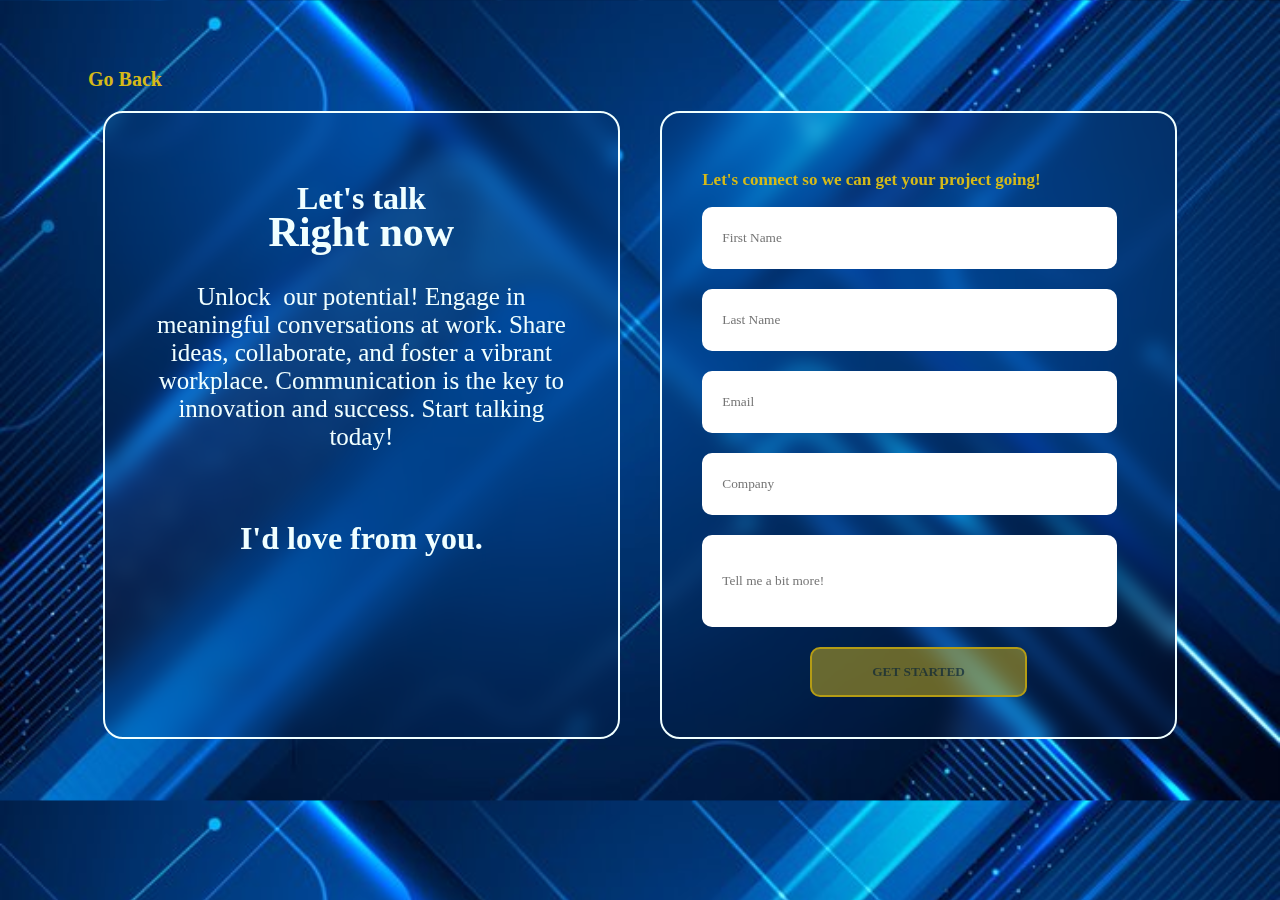
==== cv.html @ 291cdf9b "Initial commit" ====
<!DOCTYPE html>
<html lang="en">
<head>
    <meta charset="UTF-8">
    <meta name="viewport" content="width=device-width, initial-scale=1.0">
    <meta http-equiv="X-UA-Compatible" content="ie=edge">
    <link rel="stylesheet" href="cv.css">
    <title>Curiculum Vitae</title>
</head>
<body>

    <div class="corps">

        <div class="button">

            <a href="../portfolio/index.html">Go Back</a>
            
        </div>
        <div class="container">
            
            <div class="talking" id="talking">
            
                <h2>Let's talk</h2>
                <h2><span>Right now</span></h2>
                <p>Unlock  our potential! Engage in meaningful conversations at work. Share ideas, collaborate, and foster a vibrant workplace. Communication is the key to innovation and success. Start talking today!</p>
                <br>
                <h2>I'd love from you.</h2>
            
            </div>

            <div class="vide">

            </div>
            
            <div class="formulaire" id="formulaire">
            
                <h3>Let's connect so we can get your project going!</h3>
                <div class="input">
                    <input type="text" placeholder="First Name">
                </div>

                <div class="input">
                    <input type="text" placeholder="Last Name">
                </div>
                
                <div class="input">
                    <input type="email" placeholder="Email">
                </div>
                
                <div class="input">
                    <input type="text" placeholder="Company">
                </div>
                
                <div class="input">
                    <input type="text" placeholder="Tell me a bit more!" id="text">
                </div>
                
                <div class="send">
                    <button type="submit">GET STARTED</button>
                </div>

            </div>
            
        </div>
        
    </div>

</body>
</html>
---- cv.css ----
*{
    font-family: 'Times New Roman', Times, serif;
    color: azure;
    cursor: pointer;
}
body{
    background-image: url(./imgs/thumb2-blue-abstract-background-blue-creative-background-neon-lines-background-neon-blue-light.jpg);
    background-size: cover;
    padding: 20px;
}
a{
    text-decoration: none;
    font-family: cursive;
    font-size: 20px;
    font-weight: bold;
    padding: 10px;
    color: rgb(214, 186, 24);
    transition: 0.3s;
}
a:hover{
    color: azure;
    border: 0px solid;
    border-radius: 10px;
    background-color: rgba(214, 185, 24, 0.486);
    transition: 0.3s;
    cursor: default;
}
h2{
    font-family: Georgia, 'Times New Roman', Times, serif;
    font-size: 35px;
    text-align: center;
    display: flex;
    justify-content: center;
    transform-origin: right;
    transition: 0.3s;
}
h2:hover{
    color:rgb(214, 186, 24);
    transform-origin: left;
    transition: 0.2s;
}
span{
    text-align: center;
    font-size: 45px;
    font-family: Georgia, 'Times New Roman', Times, serif;
    margin-top: -35px;
}
span:hover{
    color:rgb(214, 186, 24);
    text-shadow: 0px 0px 5px rgba(6, 125, 223, 0.842);
    transform-origin: left;
    transition: 0.2s;
}
p{
    text-align: center;
    font-size: 25px;
}
h3{
    font-family: cursive;
    font-size: 20px;
    color: rgb(214, 186, 24); 
    transition: 0.3s;
}
h3:hover{
    color: azure;
    transition: 0.2s;
}
.container{
    display: flex;
    justify-content: space-between;
    padding: 0px 375px;
}
.button{
    padding: 0px 400px;
    margin-top: 120px;
    margin-bottom: 20px;
}
.talking, .formulaire{
    width: 800px;
    border: 2px solid;
    border-radius: 20px;
    padding: 40px;
    backdrop-filter: blur(10px);
    transition: 0.6s;
}
#talking:hover{
    background-color: rgba(214, 185, 24, 0.363);
    transition: 0.5s;
}
#formulaire:hover{
    background-color: rgba(6, 125, 223, 0.384);
    transition: 0.5s;
}
.vide{
    width: 75px;
}
.input{
    margin-right: 40px;
    margin-bottom: 20px;
}
input{
    width: 100%;
    height: 60px;
    border: 0px solid;
    border-radius: 10px;
    padding-left: 20px;
    color: rgb(15, 15, 15);
    transition: 0.3s;
}
input:hover{
    background: rgb(179, 201, 201);
    transition: 0.2s;
    cursor: text;
}
button{
    font-family: cursive;
    font-weight: bold;
    width: 50%;
    height: 50px;
    background: rgba(214, 185, 24, 0.486);
    border-radius: 10px;
    border: 2px solid rgb(180, 156, 21);
    color: rgba(6, 34, 56, 0.671);
    transition: 0.3s;
}
button:hover{
    background: rgba(240, 255, 255, 0.788);
    color: rgba(15, 15, 15, 0.822);
    border: 2px solid rgba(15, 15, 15, 0.822);
    transition: 0.2s;
    cursor: default;
}
#text{
    height: 100px;
}
.send{
    display: flex;
    justify-content: center;
}
@media only screen and (max-width: 2050px) and (min-width: 1024px) {
    .button{
        padding: 0px 50px;
        margin-top: 40px;
    }
    .container{
    padding: 0px 75px;
    }
    h2{
        font-size: 32px;
    } 
    span{
        font-size: 42px;
    }
    h3{
        font-size: 17px;
    }
    input{
        height: 60px;
    }
    #text{
        height: 90px;
    }
}

@media only screen and (max-width: 1023px) {
    .button{
        padding: 0px 100px;
        margin-top: 40px;
    }
    .container{
    padding: 0px 100px;
    flex-wrap: wrap;
    }
    .vide{
        height: 50px;
    }
    h3{
        text-align: center;
    }
}

@media only screen and (max-width: 766px) {
    .button{
        padding: 0px 50px;
        margin-top: 40px;
    }
    .container{
    padding: 0px 50px;
    flex-wrap: wrap;
    }
    .vide{
        height: 40px;
    }
    h2{
        font-size: 30px;
    } 
    span{
        font-size: 40px;
    }
    h3{
        font-size: 15px;
    }
    input{
        height: 50px;
    }
    #text{
        height: 80px;
    }
}
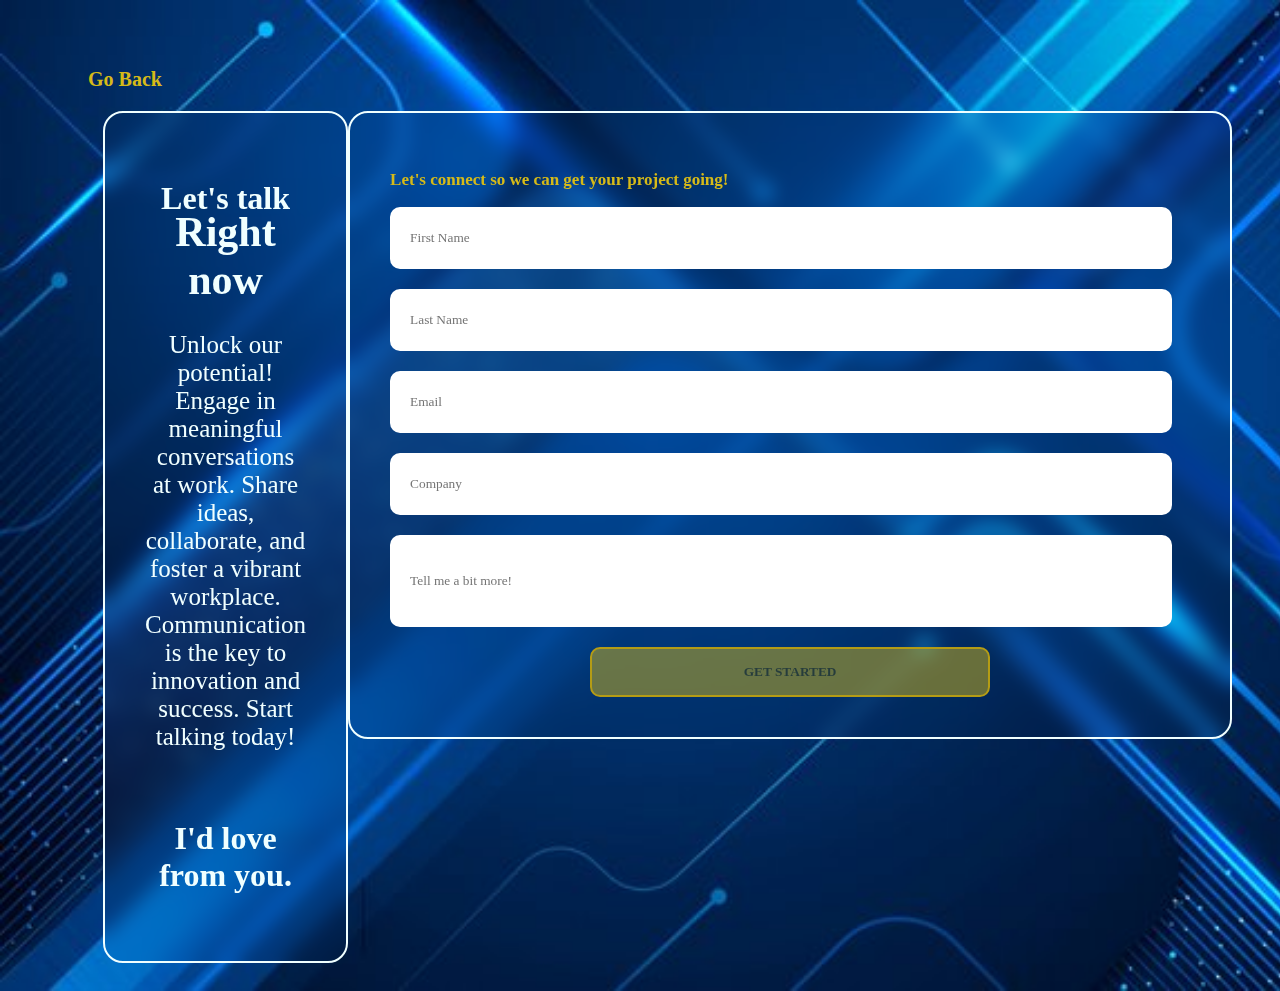
==== commit 99fd20b3: "Make responsive of page.html" ====
--- a/cv.html
+++ b/cv.html
@@ -22,7 +22,7 @@
             
                 <h2>Let's talk</h2>
                 <h2><span>Right now</span></h2>
-                <p>Unlock  our potential! Engage in meaningful conversations at work. Share ideas, collaborate, and foster a vibrant workplace. Communication is the key to innovation and success. Start talking today!</p>
+                <p>Unlock our potential! Engage in meaningful conversations at work. Share ideas, collaborate, and foster a vibrant workplace. Communication is the key to innovation and success. Start talking today!</p>
                 <br>
                 <h2>I'd love from you.</h2>
             
@@ -32,34 +32,38 @@
 
             </div>
             
-            <div class="formulaire" id="formulaire">
+            <form action="config.php" method="post">
+
+                <div class="formulaire" id="formulaire">
             
-                <h3>Let's connect so we can get your project going!</h3>
-                <div class="input">
-                    <input type="text" placeholder="First Name">
+                    <h3>Let's connect so we can get your project going!</h3>
+                    <div class="input">
+                        <input type="text" placeholder="First Name" name="name">
+                    </div>
+    
+                    <div class="input">
+                        <input type="text" placeholder="Last Name" name="lastname">
+                    </div>
+                    
+                    <div class="input">
+                        <input type="email" placeholder="Email" name="email">
+                    </div>
+                    
+                    <div class="input">
+                        <input type="text" placeholder="Company" name="company">
+                    </div>
+                    
+                    <div class="input">
+                        <input type="text" placeholder="Tell me a bit more!" id="text" name="information">
+                    </div>
+                    
+                    <div class="send">
+                        <button type="submit" name="button">GET STARTED</button>
+                    </div>
+    
                 </div>
 
-                <div class="input">
-                    <input type="text" placeholder="Last Name">
-                </div>
-                
-                <div class="input">
-                    <input type="email" placeholder="Email">
-                </div>
-                
-                <div class="input">
-                    <input type="text" placeholder="Company">
-                </div>
-                
-                <div class="input">
-                    <input type="text" placeholder="Tell me a bit more!" id="text">
-                </div>
-                
-                <div class="send">
-                    <button type="submit">GET STARTED</button>
-                </div>
-
-            </div>
+            </form>
             
         </div>
         
